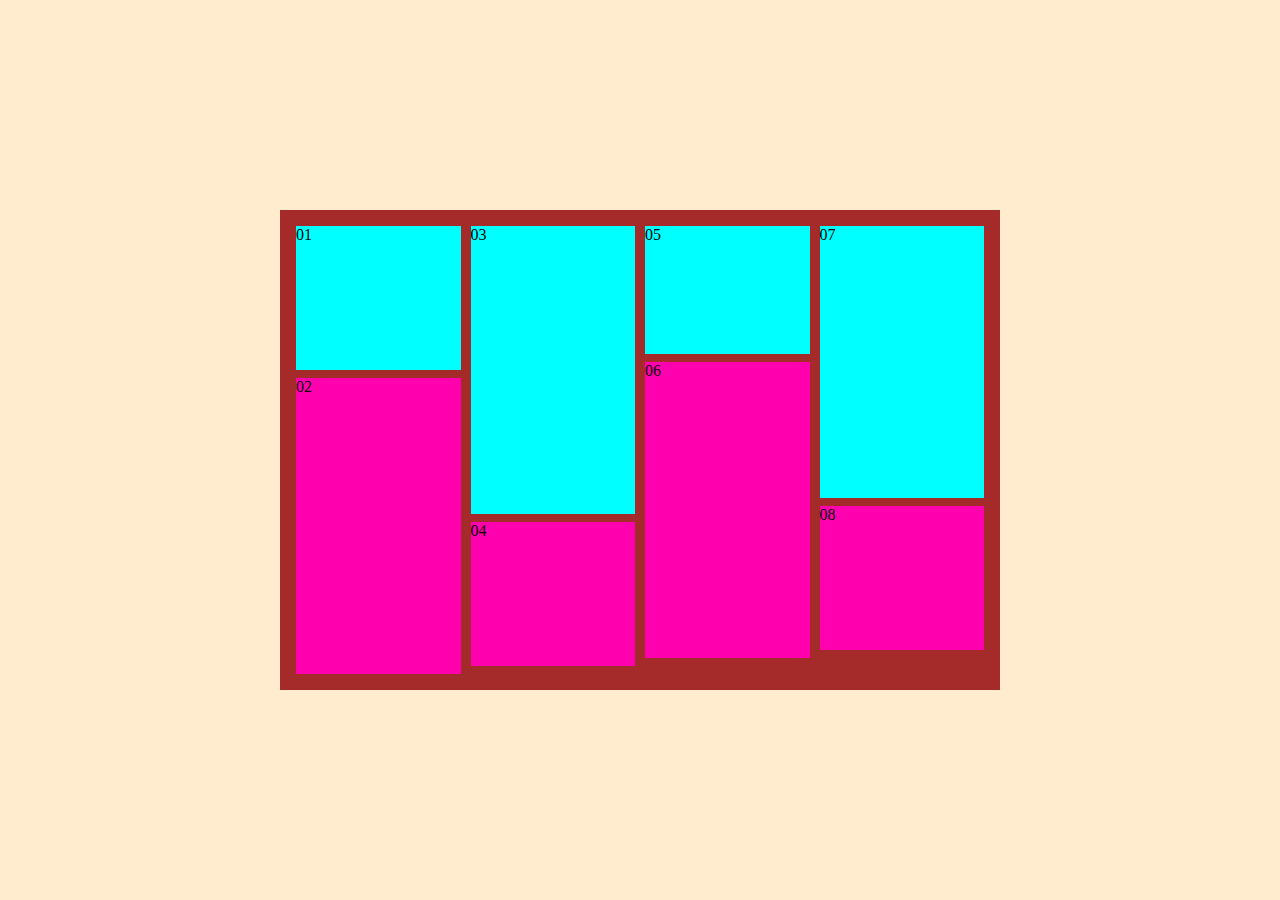
==== q5-1/index.html @ 7a6216df "test2" ====
<!DOCTYPE html>
<html lang="en">
  <head>
    <meta charset="UTF-8" />
    <meta http-equiv="X-UA-Compatible" content="IE=edge" />
    <meta name="viewport" content="width=device-width, initial-scale=1.0" />
    <title>Document</title>
    <link rel="stylesheet" href="style.css" />
  </head>
  <body>
    <div class="container">
      <div class="col-1">
        <div class="divs one">01</div>
        <div class="divs two">02</div>
      </div>
      <div class="col-2">
        <div class="divs three">03</div>
        <div class="divs four">04</div>
      </div>
      <div class="col-3">
        <div class="divs five">05</div>
        <div class="divs six">06</div>
      </div>
      <div class="col-4">
        <div class="divs seven">07</div>
        <div class="divs eight">08</div>
      </div>
    </div>
  </body>
</html>
---- q5-1/style.css ----
* {
  padding: 0;
  margin: 0;
  box-sizing: border-box;
}
body,
html {
  background-color: blanchedalmond;
  width: 100%;
  height: 100%;
  display: flex;
  align-items: center;
  justify-content: center;
}
.container {
  display: grid;
  grid-template-columns: repeat(4, 1fr);
  gap: 10px;
  width: 45rem;
  height: 30rem;
  background-color: brown;
  padding: 1rem;
}
.col-1 {
  gap: 0.5rem;
  display: grid;
  grid-template-rows: 9rem;
}
.one {
  background-color: aqua;
}
.two {
  background-color: rgb(255, 0, 174);
}
.col-2 {
  gap: 0.5rem;
  display: grid;
  grid-template-rows: 18rem;
}
.three {
  background-color: aqua;
}
.four {
  background-color: rgb(255, 0, 174);
  height: 9rem;
}

.col-3 {
  gap: 0.5rem;
  display: grid;
  grid-template-rows: 8rem;
}
.five {
  background-color: aqua;
}
.six {
  background-color: rgb(255, 0, 174);
  height: 18.5rem;
}
.col-4 {
  gap: 0.5rem;
  display: grid;
  grid-template-rows: 17rem;
}
.seven {
  background-color: aqua;
}
.eight {
  background-color: rgb(255, 0, 174);
  height: 9rem;
}
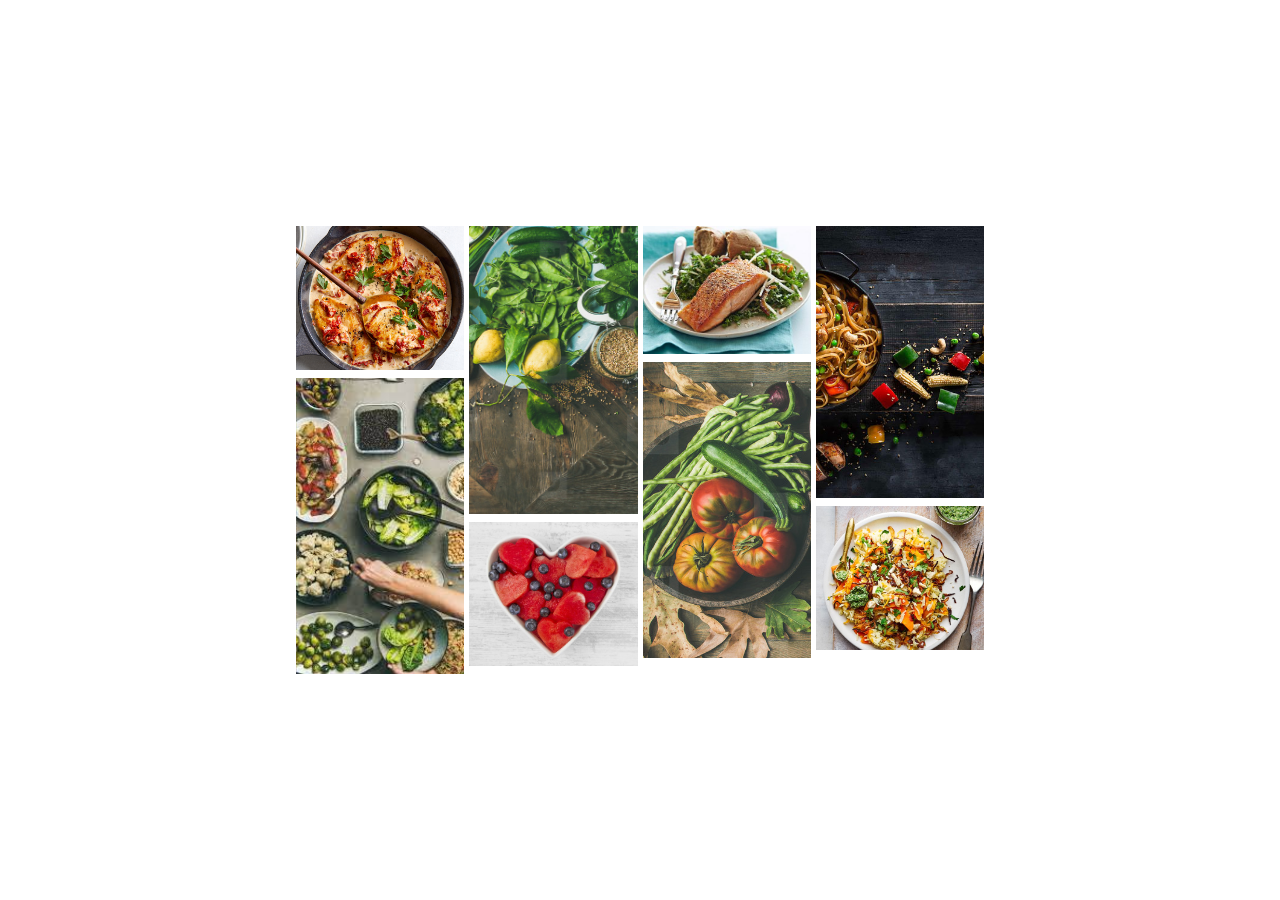
==== commit 91b6d76f: "write test2" ====
--- a/q5-1/index.html
+++ b/q5-1/index.html
@@ -10,20 +10,20 @@
   <body>
     <div class="container">
       <div class="col-1">
-        <div class="divs one">01</div>
-        <div class="divs two">02</div>
+        <div class="divs one"></div>
+        <div class="divs two"></div>
       </div>
       <div class="col-2">
-        <div class="divs three">03</div>
-        <div class="divs four">04</div>
+        <div class="divs three"></div>
+        <div class="divs four"></div>
       </div>
       <div class="col-3">
-        <div class="divs five">05</div>
-        <div class="divs six">06</div>
+        <div class="divs five"></div>
+        <div class="divs six"></div>
       </div>
       <div class="col-4">
-        <div class="divs seven">07</div>
-        <div class="divs eight">08</div>
+        <div class="divs seven"></div>
+        <div class="divs eight"></div>
       </div>
     </div>
   </body>
--- a/q5-1/style.css
+++ b/q5-1/style.css
@@ -5,7 +5,6 @@
 }
 body,
 html {
-  background-color: blanchedalmond;
   width: 100%;
   height: 100%;
   display: flex;
@@ -15,10 +14,9 @@
 .container {
   display: grid;
   grid-template-columns: repeat(4, 1fr);
-  gap: 10px;
+  gap: 5px;
   width: 45rem;
   height: 30rem;
-  background-color: brown;
   padding: 1rem;
 }
 .col-1 {
@@ -27,21 +25,30 @@
   grid-template-rows: 9rem;
 }
 .one {
-  background-color: aqua;
+  background: url(../images/image.jpg);
+  background-size: cover;
+  background-position: center;
 }
 .two {
-  background-color: rgb(255, 0, 174);
+  background: url(../images/images.jpg);
+  background-size: cover;
+  background-position: center;
 }
+
 .col-2 {
   gap: 0.5rem;
   display: grid;
   grid-template-rows: 18rem;
 }
 .three {
-  background-color: aqua;
+  background: url(../images/166578_00_2x.jpg);
+  background-size: cover;
+  background-position: center;
 }
 .four {
-  background-color: rgb(255, 0, 174);
+  background: url(../images/heart-shaped-fruits.jpg);
+  background-size: cover;
+  background-position: center;
   height: 9rem;
 }
 
@@ -51,10 +58,13 @@
   grid-template-rows: 8rem;
 }
 .five {
-  background-color: aqua;
+  background: url(../images/1387918756116.jpeg);
+  background-size: cover;
+  background-position: center;
 }
 .six {
-  background-color: rgb(255, 0, 174);
+  background: url(../images/154924_00_2x.jpg);
+  background-size: cover;
   height: 18.5rem;
 }
 .col-4 {
@@ -63,9 +73,13 @@
   grid-template-rows: 17rem;
 }
 .seven {
-  background-color: aqua;
+  background: url(../images/food_photography_pouyaandish-min.jpg);
+  background-size: cover;
+  background-position: center;
 }
 .eight {
-  background-color: rgb(255, 0, 174);
+  background: url(../images/carrot-pilaf-6cf6eba.jpg);
+  background-size: cover;
+  background-position: center;
   height: 9rem;
 }
